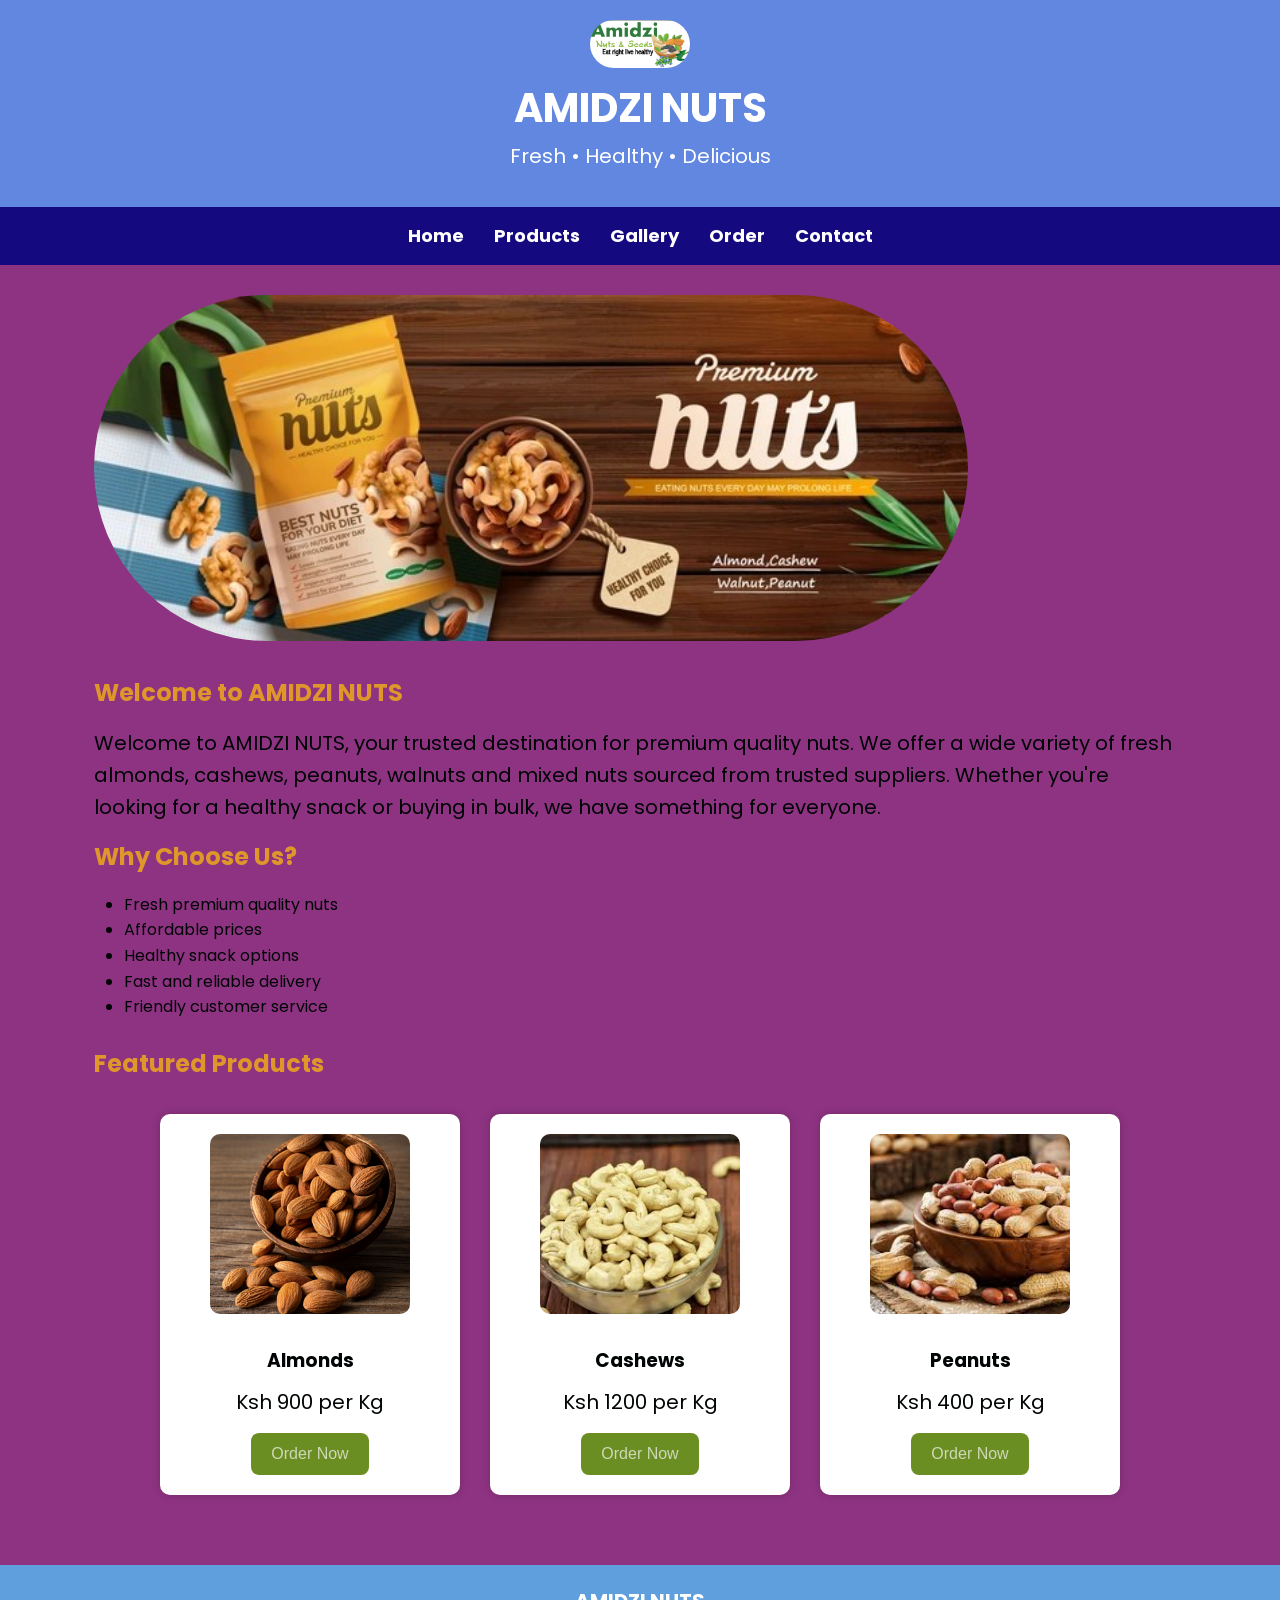
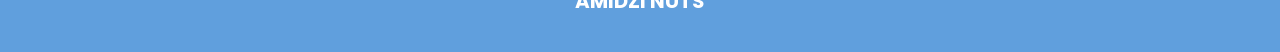
==== index.html @ 0eb81401 "Initial commit" ====
<!DOCTYPE html>
<html>

<head>

    <title>AMIDZI NUTS | Home</title>

    <link rel="stylesheet" href="style.css">

</head>

<body>

    <header>

        <img src="images/logo.png"
             alt="AMIDZI NUTS Logo"
             width="100">

        <h1>AMIDZI NUTS</h1>

        <p>Fresh • Healthy • Delicious</p>

    </header>

    <nav>

        <a href="index.html">Home</a>

        <a href="products.html">Products</a>

        <a href="gallery.html">Gallery</a>

        <a href="order.html">Order</a>

        <a href="contact.html">Contact</a>

    </nav>

    <main>

        <img src="images/banner.jpg"
             alt="Nut Shop Banner"
             width="80%">

        <br><br>

        <h2>Welcome to AMIDZI NUTS</h2>

        <p>

            Welcome to AMIDZI NUTS, your trusted destination for premium quality nuts.
            We offer a wide variety of fresh almonds, cashews, peanuts, walnuts and
            mixed nuts sourced from trusted suppliers. Whether you're looking for a
            healthy snack or buying in bulk, we have something for everyone.

        </p>

        <h2>Why Choose Us?</h2>

        <ul>

            <li>Fresh premium quality nuts</li>

            <li>Affordable prices</li>

            <li>Healthy snack options</li>

            <li>Fast and reliable delivery</li>

            <li>Friendly customer service</li>

        </ul>

        <br>

        <h2>Featured Products</h2>

        <div class="card-container">

            <div class="card">

                <img src="images/almonds.jpg"
                     alt="Almonds">

                <h3>Almonds</h3>

                <p>Ksh 900 per Kg</p>

                <a href="order.html">

                    <button>Order Now</button>

                </a>

            </div>

            <div class="card">

                <img src="images/cashews.jpg"
                     alt="Cashews">

                <h3>Cashews</h3>

                <p>Ksh 1200 per Kg</p>

                <a href="order.html">

                    <button>Order Now</button>

                </a>

            </div>

            <div class="card">

                <img src="images/peanuts.jpg"
                     alt="Peanuts">

                <h3>Peanuts</h3>

                <p>Ksh 400 per Kg</p>

                <a href="order.html">

                    <button>Order Now</button>

                </a>

            </div>

        </div>

    </main>

    <footer>

        <p><strong>AMIDZI NUTS</strong></p>

    </footer>

</body>

</html>
---- style.css ----
/* Importing Google Font */
@import url('https://fonts.googleapis.com/css2?family=poppins:wght@300;400;600;700&display=swap');

/* General Styling */

*{
    margin:0;
    padding:0;
    box-sizing:border-box;
}

body{

    font-family:'poppins', sans-serif;
    background-color:#8e3382;
    color:#010405;
    line-height:1.6;

}

/* Header */

header{

    background-color:#6187e1;
    color:white;
    text-align:center;
    padding:20px;

}

header h1{

    font-size:40px;

}

/* Navigation */

nav{

    background-color:#14097e;
    display:flex;
    justify-content:center;
    align-items:center;
    gap:30px;
    padding:15px;

}

nav a{

    color:white;
    text-decoration:none;
    font-weight:bold;
    font-size:18px;
    transition:0.3s;

}

nav a:hover{

    color:#2dcc17;

}

/* Main Content */

main{

    width:90%;
    margin:auto;
    padding:30px;

}

/* Headings */

h2{

    margin-bottom:15px;
    color:#df962a;

}

h3{

    margin-top:25px;
    margin-bottom:10px;

}

/* Paragraphs */

p{

    margin-bottom:15px;
    font-size:20px;
}

/* Images */

img{

    max-width:100%;
    border-radius:200px;

}

/* Buttons */

button,
input[type=submit],
input[type=reset]{

    background-color:#6B8E23;
    color:rgba(253, 250, 252, 0.68);
    border:none;
    padding:12px 20px;
    border-radius:8px;
    cursor:pointer;
    font-size:16px;
    transition:0.3s;

}

button:hover,
input[type=submit]:hover,
input[type=reset]:hover{

    background-color:#810a0a;

}

/* Tables */

table{

    width:100%;
    border-collapse:collapse;
    margin-top:20px;

}

table,
th,
td{

    border:1px solid #8B6F47;

}

th{

    background-color:#8B6F47;
    color:white;

}

th,
td{

    padding:15px;
    text-align:center;

}

tr:nth-child(even){

    background-color:#F9F2E7;

}

/* Forms */

form{

    width:70%;
    margin:auto;
    background:white;
    padding:30px;
    border-radius:10px;
    box-shadow:0px 0px 10px rgba(0,0,0,0.2);

}

fieldset{

    border:2px solid #8B6F47;
    padding:20px;

}

legend{

    font-weight:bold;
    color:#5C4033;

}

label{

    font-weight:bold;

}

input,
select,
textarea{

    width:100%;
    padding:10px;
    margin-top:5px;
    margin-bottom:20px;
    border:1px solid gray;
    border-radius:6px;

}

/* Lists */

ul,
ol{

    margin-left:30px;
    margin-top:15px;

}

/* Footer */

footer{

    background-color:#609fdd;
    color:white;
    text-align:center;
    padding:20px;
    margin-top:40px;

}

/* Product Cards */

.card{

    background:white;
    width:300px;
    padding:20px;
    border-radius:10px;
    text-align:center;
    box-shadow:0px 0px 10px rgba(0,0,0,0.2);
    transition:0.3s;

}

.card:hover{

    transform:translateY(-8px);

}


.card-container{

    display:flex;
    justify-content:center;
    flex-wrap:wrap;
    gap:30px;
    margin-top:30px;

}

/* ========================= */
/* GALLERY FLIP CARDS */
/* ========================= */

.gallery{

    display:flex;
    justify-content:center;
    flex-wrap:wrap;
    gap:30px;
    margin-top:30px;

}

.flip-card{

    width:250px;
    height:300px;
    perspective:1000px;

}

.flip-card-inner{

    position:relative;
    width:100%;
    height:100%;
    transition:transform 0.8s;
    transform-style:preserve-3d;

}

.flip-card:hover .flip-card-inner{

    transform:rotateY(180deg);

}

.flip-card-front,
.flip-card-back{

    position:absolute;
    width:100%;
    height:100%;
    border-radius:10px;
    backface-visibility:hidden;
    overflow:hidden;
    box-shadow:0px 0px 10px rgba(162, 22, 194, 0.2);

}

.flip-card-front{

    background:white;

}

.flip-card-front img{

    width:100%;
    height:220px;
    object-fit:cover;

}

.flip-card-front h3{

    text-align:center;
    padding:10px;

}

.flip-card-back{

    background:#a40fc5;
    color:white;
    transform:rotateY(180deg);

    display:flex;
    flex-direction:column;
    justify-content:center;
    align-items:center;

    padding:20px;
    text-align:center;

}

.card img{

    width:200px;
    height:180px;
    object-fit:cover;
    border-radius:10px;

}

/* Gallery */

.gallery{

    display:flex;
    justify-content:center;
    flex-wrap:wrap;
    gap:30px;

}
 /* Social Media Icons */
.social-icons{

    display:flex;
    justify-content:center;
    gap:25px;
    margin-top:20px;

}

.social-icons a{

    text-decoration:none;

}

.social-icons i{

    font-size:35px;
    color:#137e4a;
    transition:0.3s;

}

.social-icons i:hover{

    color:#D4A017;
    transform:translateY(-5px);

}

/* Responsive */

@media(max-width:768px){

nav{

    flex-direction:column;

}

form{

    width:95%;

}

}

footer a{

    color:white;
    text-decoration:none;
    font-weight:bold;
    transition:0.3s;

}

footer a:hover{

    color:#FFD700;
    text-decoration:underline;

}
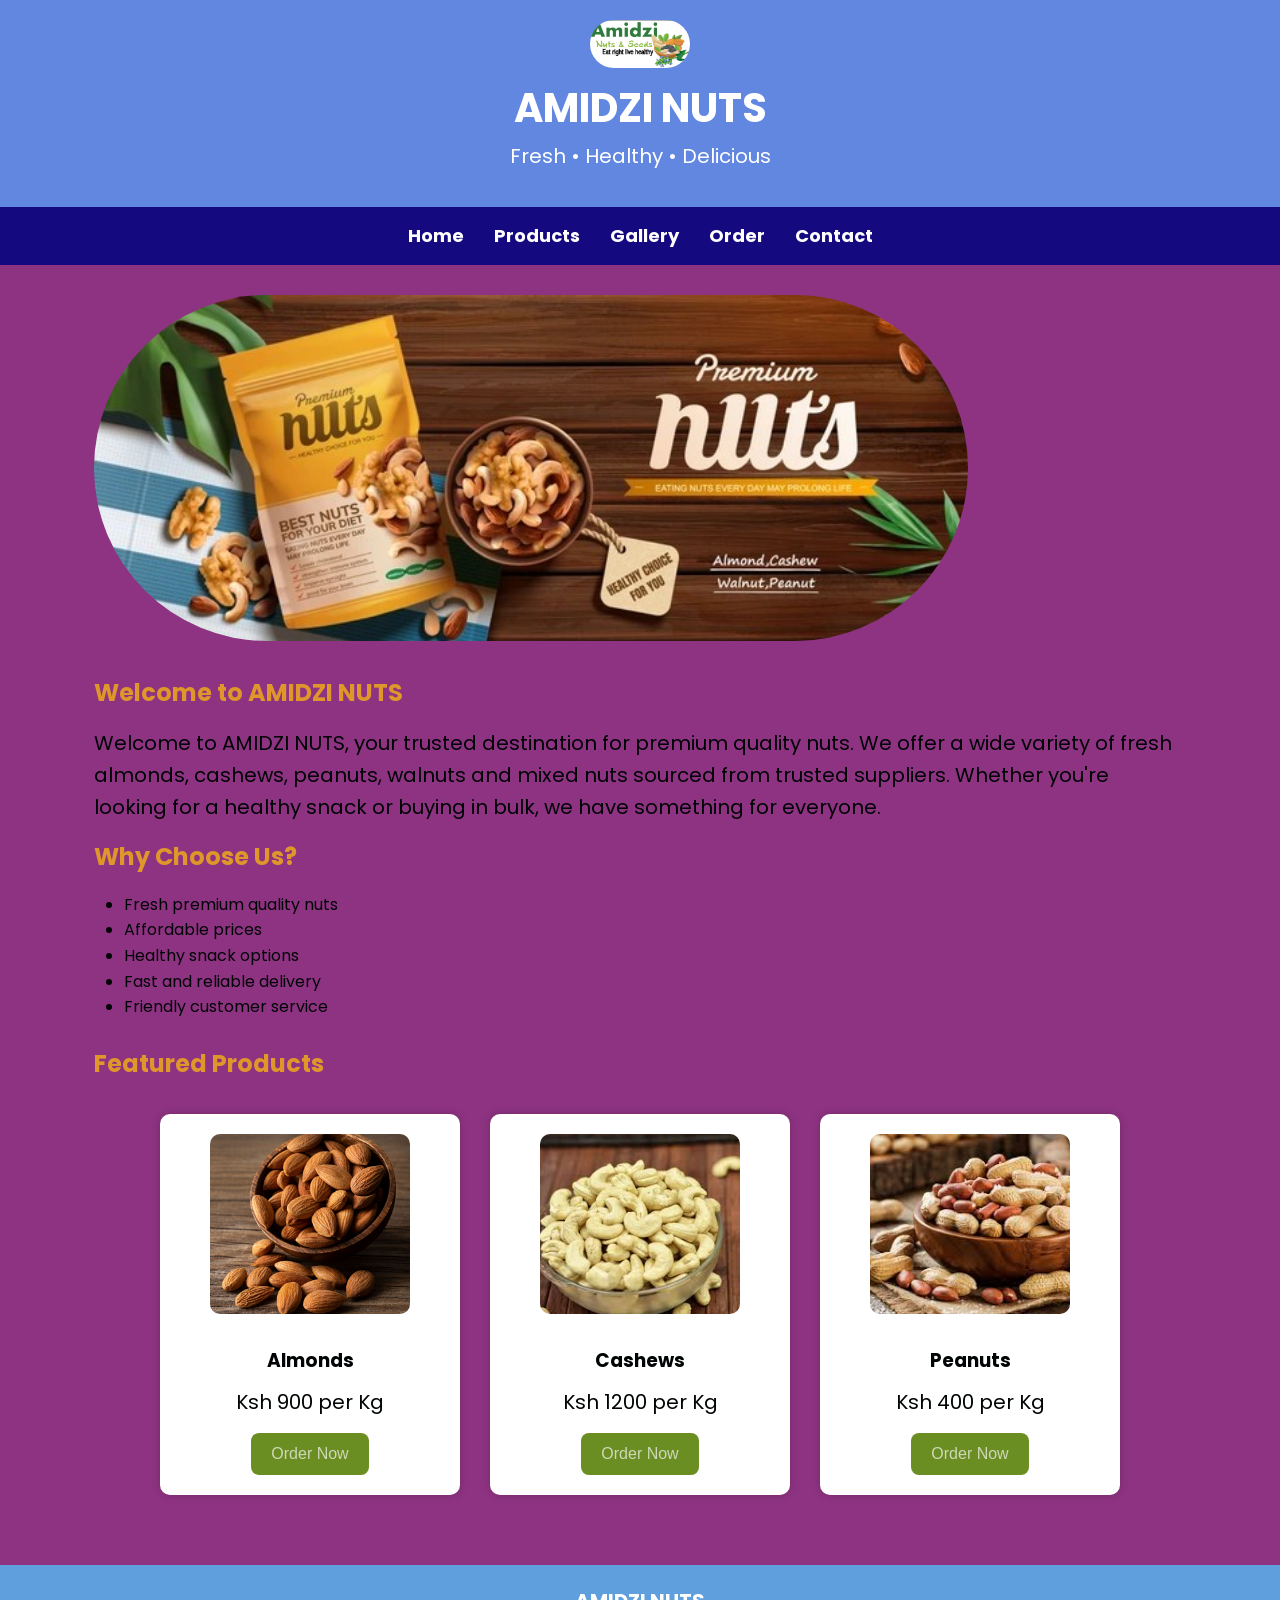
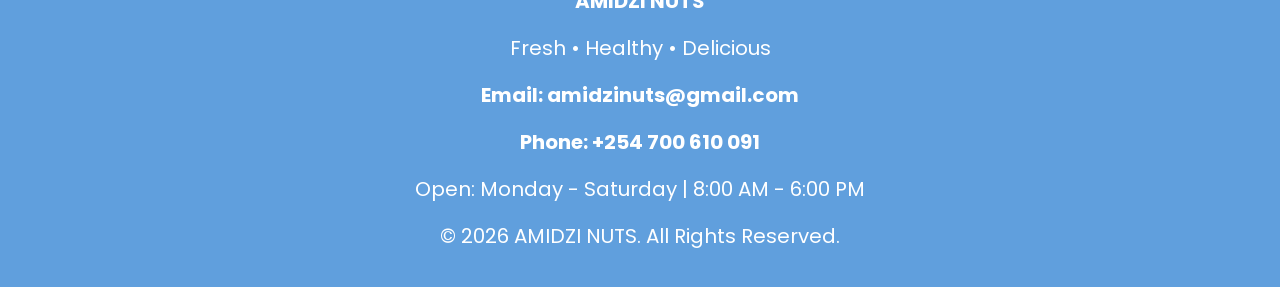
==== commit 2f2c004d: "Updated homepage content" ====
--- a/index.html
+++ b/index.html
@@ -136,8 +136,20 @@
     <footer>
 
         <p><strong>AMIDZI NUTS</strong></p>
+        
+        <p>Fresh • Healthy • Delicious</p>
+
+        <p><a href="mailto:amidzinuts@gmail.com">Email: amidzinuts@gmail.com</a></p>
+
+        <p><a href="tel:+254 700 610 091">Phone: +254 700 610 091</a></p>
+
+        <p>Open: Monday - Saturday | 8:00 AM - 6:00 PM</p>
+               
+        <p>&copy; 2026 AMIDZI NUTS. All Rights Reserved.</p>
 
     </footer>
+
+
 
 </body>
 
